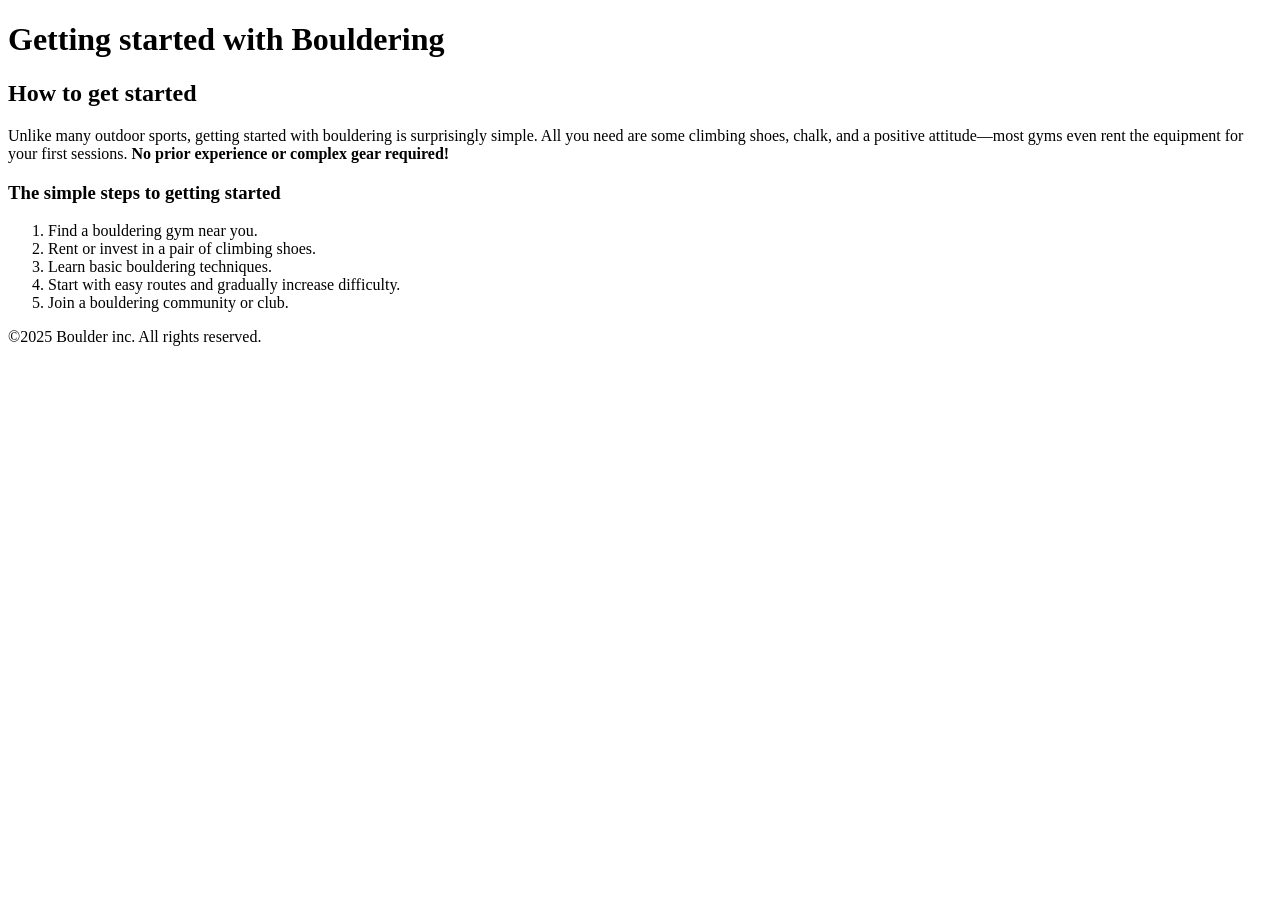
==== getting-started.html @ eef957f1 "second page added" ====
<!DOCTYPE html>
<html>
  <head>
    <title>Getting Started!</title>
  </head>
  <body>
    <header>
      <!-- Logo will go here -->
    </header>

    <main>
      <h1>Getting started with Bouldering</h1>

      <section>
        <h2>How to get started</h2>

        <p>Unlike many outdoor sports, getting started with bouldering is surprisingly simple. All you need are some climbing shoes, chalk, and a positive attitude—most gyms even rent the equipment for your first sessions. <strong>No prior experience or complex gear required!</strong></p>

        <h3>The simple steps to getting started</h3>
        <ol>
          <li>Find a bouldering gym near you.</li>
          <li>Rent or invest in a pair of climbing shoes.</li>
          <li>Learn basic bouldering techniques.</li>
          <li>Start with easy routes and gradually increase difficulty.</li>
          <li>Join a bouldering community or club.</li>
        </ol>
      </section>
  </main>

    <footer>
      <p>©2025 Boulder inc. All rights reserved.</p>
    </footer>
  </body>
</html>
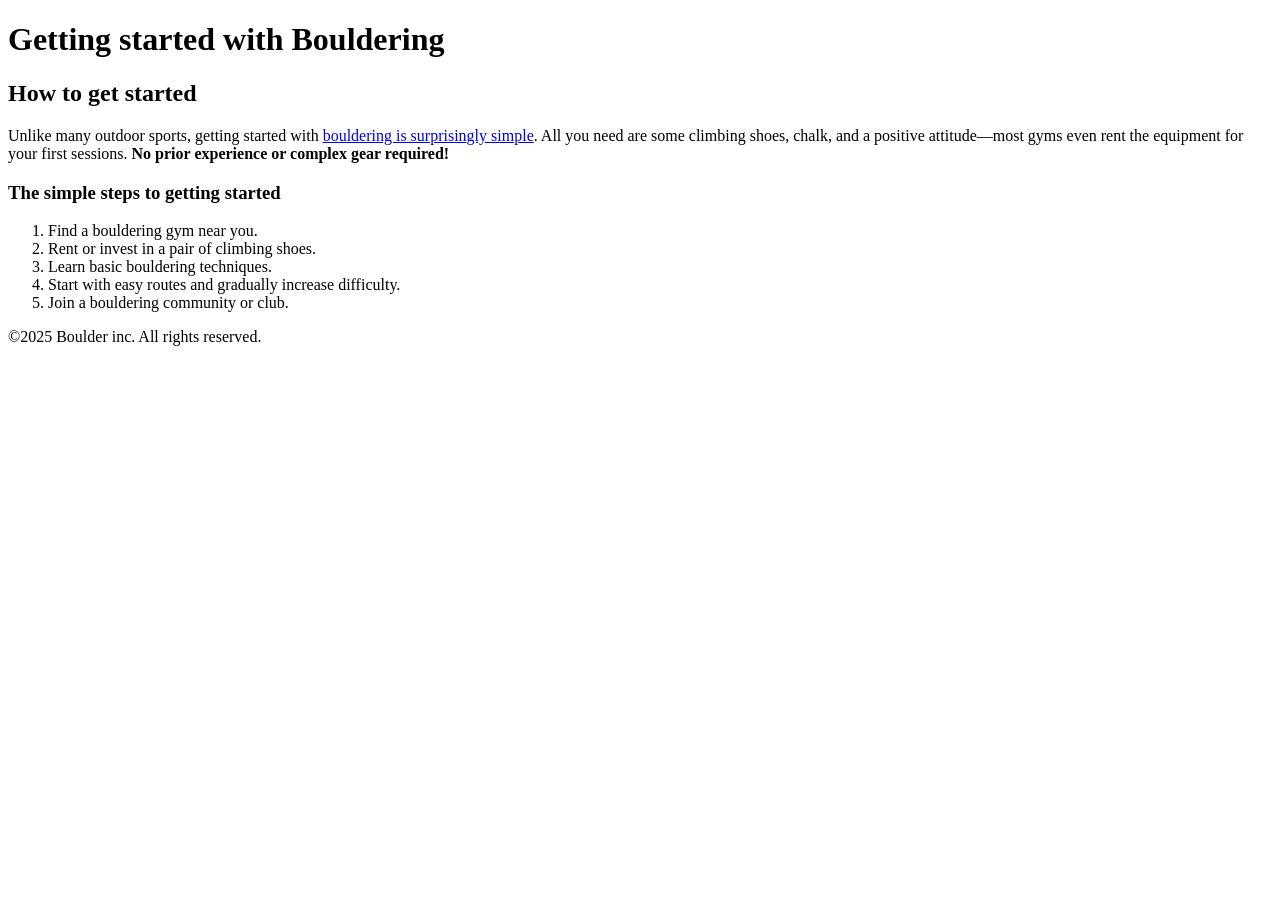
==== commit 4d08c177: "links to other pages" ====
--- a/getting-started.html
+++ b/getting-started.html
@@ -14,7 +14,7 @@
       <section>
         <h2>How to get started</h2>
 
-        <p>Unlike many outdoor sports, getting started with bouldering is surprisingly simple. All you need are some climbing shoes, chalk, and a positive attitude—most gyms even rent the equipment for your first sessions. <strong>No prior experience or complex gear required!</strong></p>
+        <p>Unlike many outdoor sports, getting started with <a href="index.html">bouldering is surprisingly simple</a>. All you need are some climbing shoes, chalk, and a positive attitude—most gyms even rent the equipment for your first sessions. <strong>No prior experience or complex gear required!</strong></p>
 
         <h3>The simple steps to getting started</h3>
         <ol>
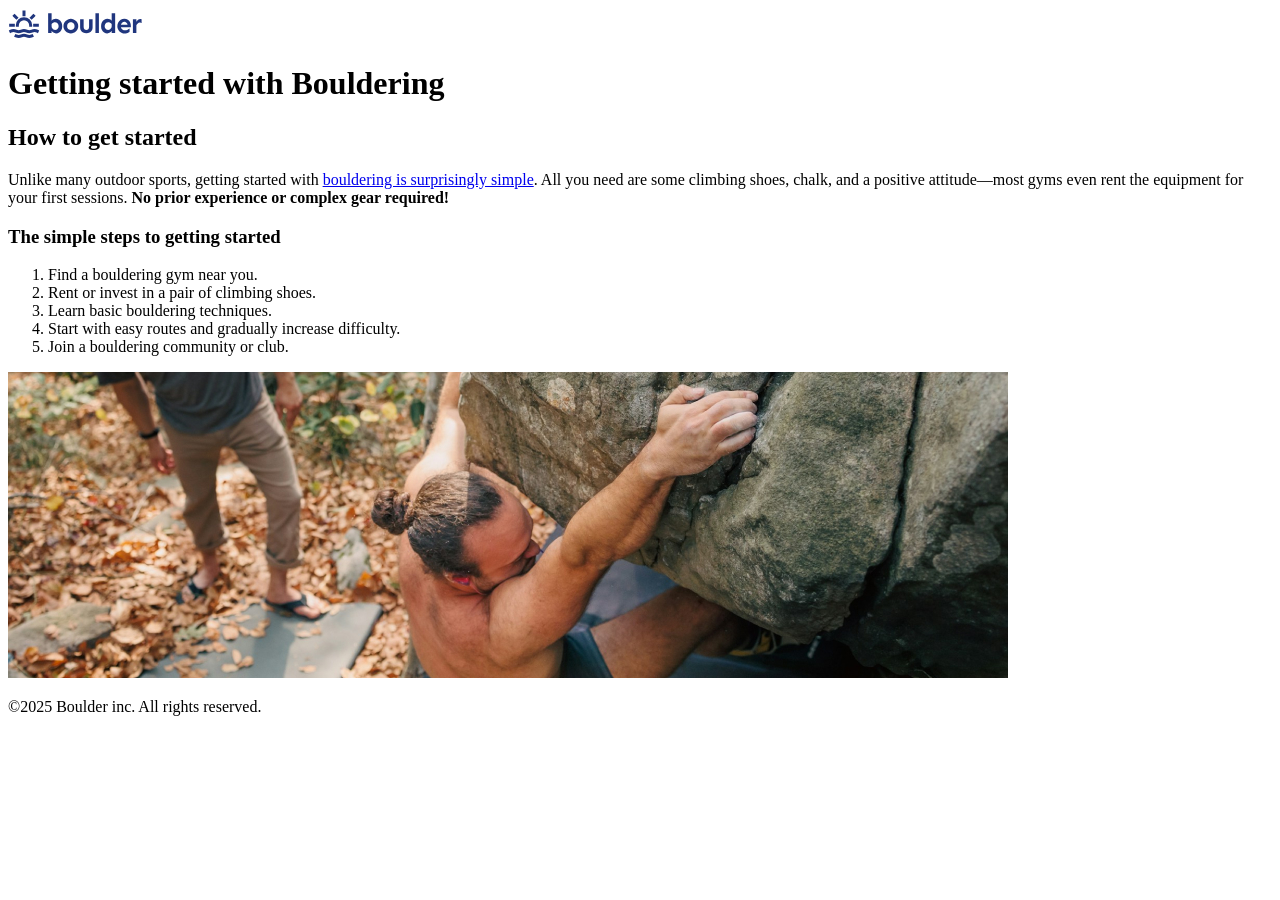
==== commit 3b1f6dbe: "images added" ====
--- a/getting-started.html
+++ b/getting-started.html
@@ -5,7 +5,7 @@
   </head>
   <body>
     <header>
-      <!-- Logo will go here -->
+      <img src="images/logo.svg" alt="Boulder inc." />
     </header>
 
     <main>
@@ -24,6 +24,8 @@
           <li>Start with easy routes and gradually increase difficulty.</li>
           <li>Join a bouldering community or club.</li>
         </ol>
+
+        <img src="images/getting-started-outdoors.jpg" alt="An overhead angle of a shirtless man climbing a boulder outdoors." />
       </section>
   </main>
 
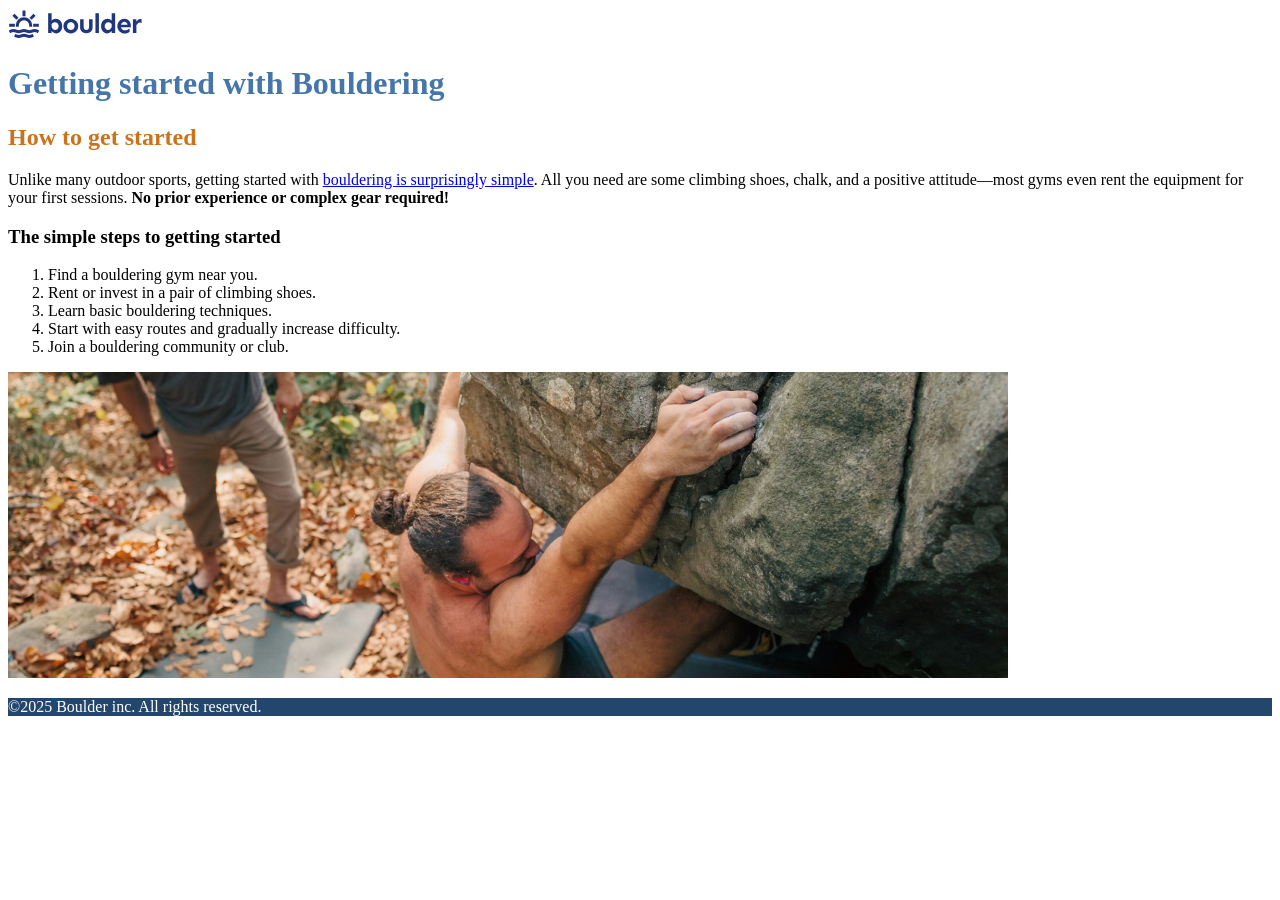
==== commit 1cd03d25: "colors owo" ====
--- a/getting-started.html
+++ b/getting-started.html
@@ -2,6 +2,7 @@
 <html>
   <head>
     <title>Getting Started!</title>
+    <link href="css/style.css" rel="stylesheet" />
   </head>
   <body>
     <header>
--- a/css/style.css
+++ b/css/style.css
@@ -0,0 +1,12 @@
+h1 {
+  color: #4676A9;
+}
+
+h2 {
+  color: #CB731C;
+}
+
+footer {
+  color: #FFFFFF;
+  background-color: #22466C;
+}
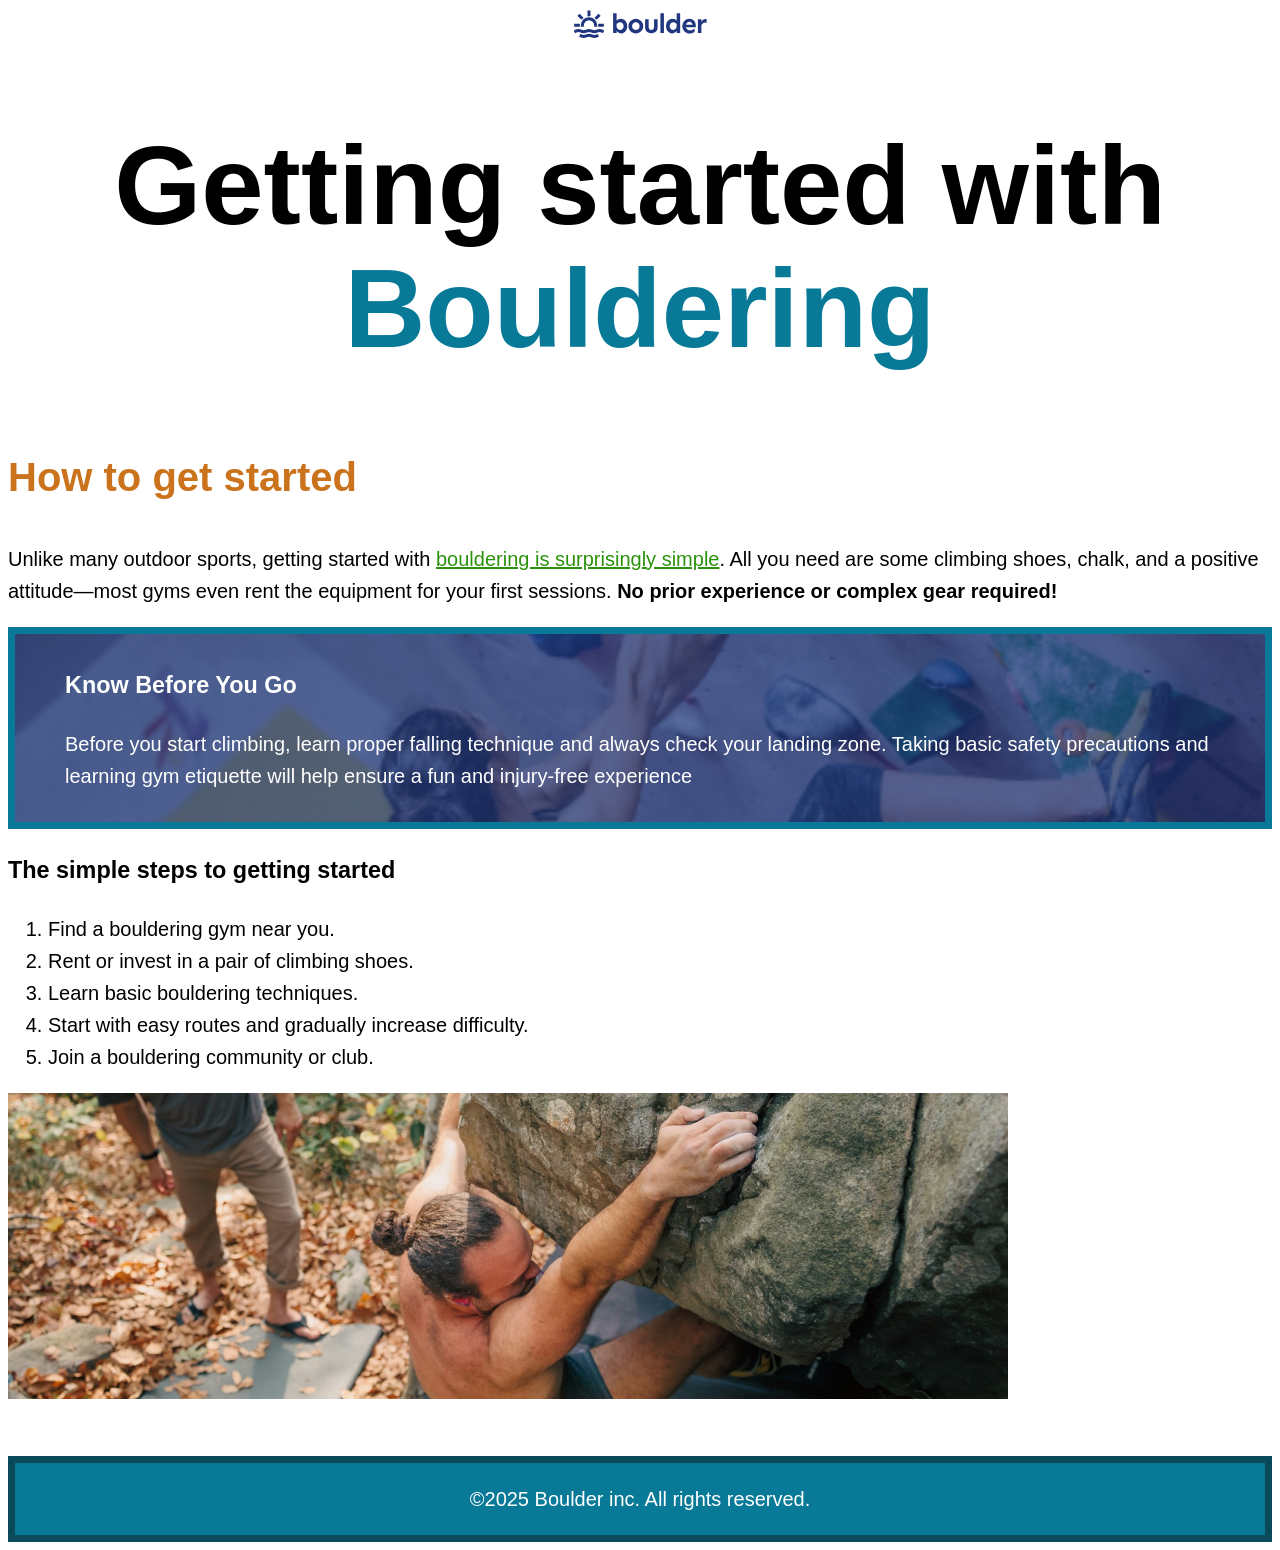
==== commit aff58eeb: "para bailar la bamba se necesita" ====
--- a/getting-started.html
+++ b/getting-started.html
@@ -10,12 +10,17 @@
     </header>
 
     <main>
-      <h1>Getting started with Bouldering</h1>
+      <h1>Getting started with <span class="teal-text">Bouldering</span></h1>
 
       <section>
         <h2>How to get started</h2>
 
         <p>Unlike many outdoor sports, getting started with <a href="index.html">bouldering is surprisingly simple</a>. All you need are some climbing shoes, chalk, and a positive attitude—most gyms even rent the equipment for your first sessions. <strong>No prior experience or complex gear required!</strong></p>
+
+        <div class="climber-bg"> 
+          <h3>Know Before You Go</h2>
+          <p>Before you start climbing, learn proper falling technique and always check your landing zone. Taking basic safety precautions and learning gym etiquette will help ensure a fun and injury-free experience</p>
+        </div>
 
         <h3>The simple steps to getting started</h3>
         <ol>
@@ -30,7 +35,7 @@
       </section>
   </main>
 
-    <footer>
+    <footer class="teal-bg">
       <p>©2025 Boulder inc. All rights reserved.</p>
     </footer>
   </body>
--- a/css/style.css
+++ b/css/style.css
@@ -1,12 +1,62 @@
+body {
+  font-family: sans-serif;
+  font-size: 1.25rem;
+  line-height: 1.6;
+}
+
 h1 {
-  color: #4676A9;
+  font-size: 7rem;
+  font-family: sans-serif;
+  text-align: center;
+  line-height: 1.1;
 }
 
 h2 {
+  font-size: 2.5rem;
   color: #CB731C;
 }
 
+header {
+  text-align: center;
+}
+
+section {
+  margin-block: 3rem;
+}
+
+.teal-bg {
+  border: solid 7px #0B4A5A;
+  color: #FFFFFF;
+  background-color: #087A98;
+  padding-inline: 20px;
+  padding-block: 0px;
+}
+
 footer {
-  color: #FFFFFF;
-  background-color: #22466C;
+  text-align: center;
 }
+
+.teal-text {
+  color: #087A98; 
+}
+
+a {
+  color: #2B930B;
+}
+
+a:hover,
+a:focus-visible {
+  color: #5F9B9F;
+}
+
+.climber-bg {
+  background-image: url("../images/simple-steps.jpg");
+  background-size: cover;
+  background-position: center;
+  color: white;
+  padding-inline: 50px;
+  padding-block: 10px;
+  border: solid 7px #087A98;
+}
+
+
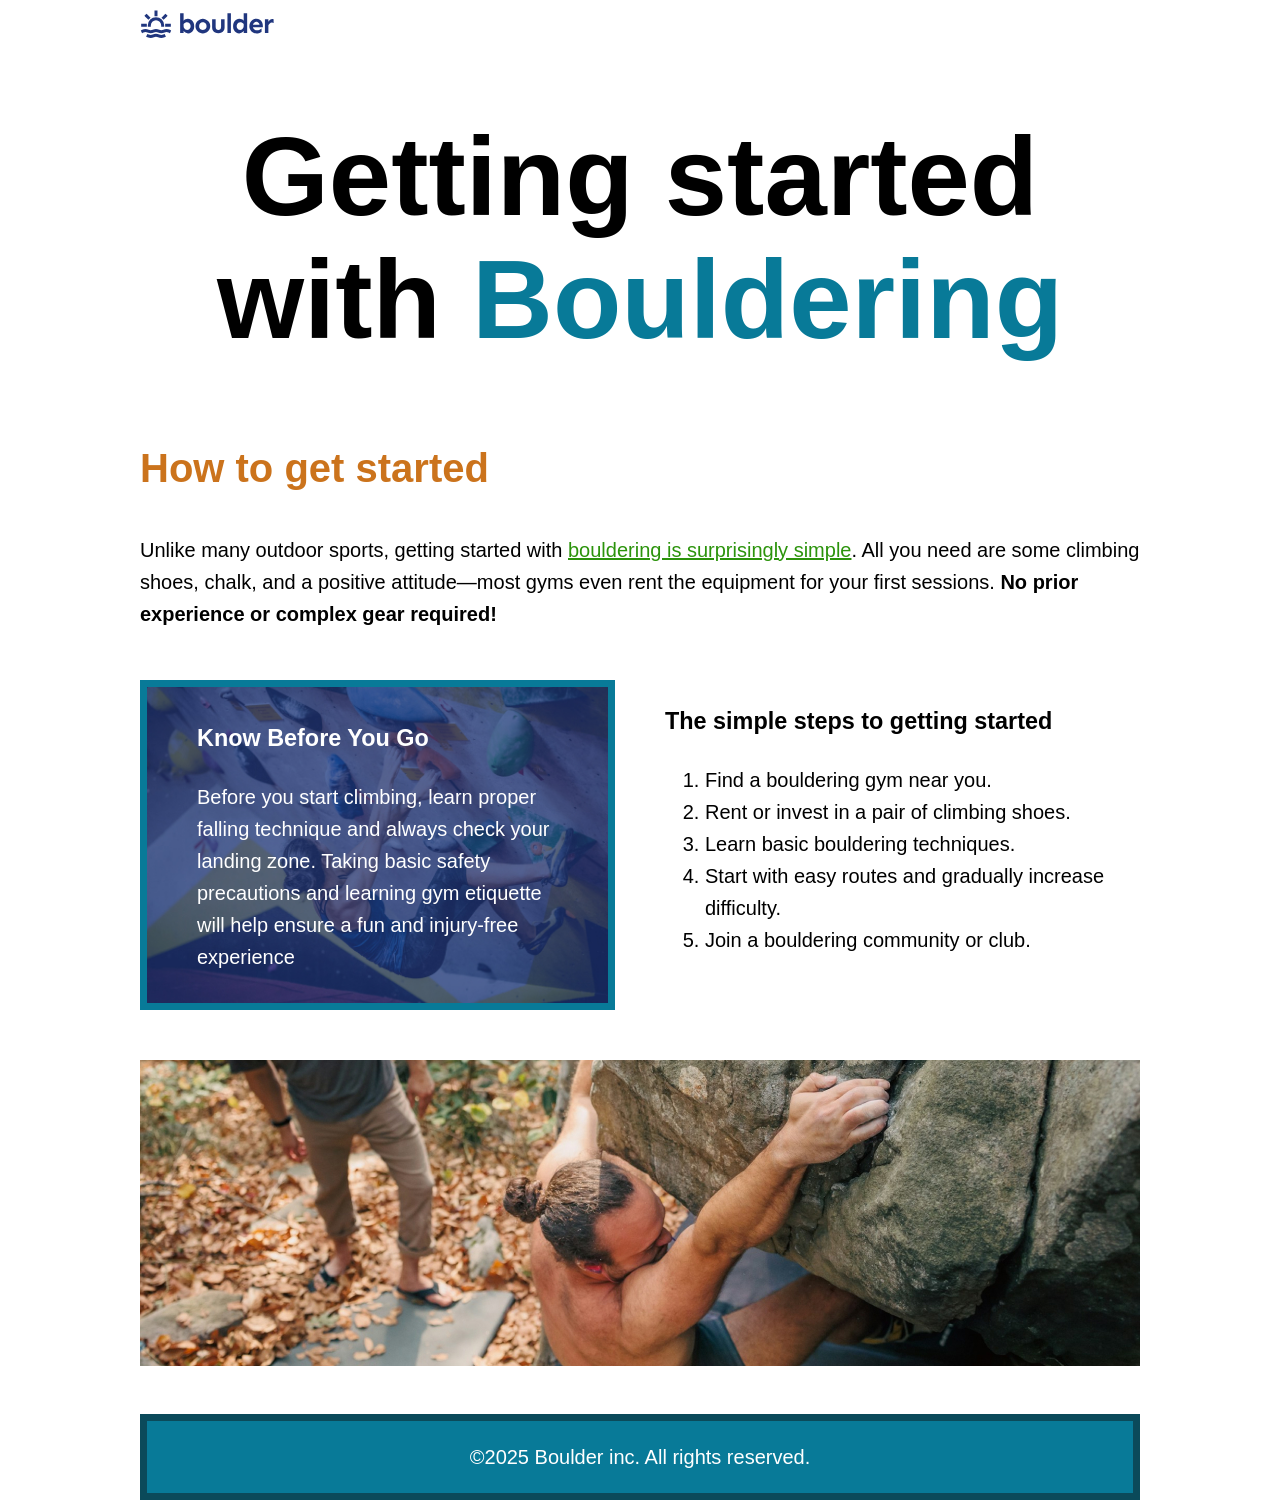
==== commit 6216e473: "malanga" ====
--- a/getting-started.html
+++ b/getting-started.html
@@ -5,38 +5,46 @@
     <link href="css/style.css" rel="stylesheet" />
   </head>
   <body>
-    <header>
-      <img src="images/logo.svg" alt="Boulder inc." />
-    </header>
+    <div class="wrapper">
+      <header>
+        <img src="images/logo.svg" alt="Boulder inc." />
+      </header>
 
-    <main>
-      <h1>Getting started with <span class="teal-text">Bouldering</span></h1>
+      <main>
+        <h1>Getting started with <span class="teal-text">Bouldering</span></h1>
 
-      <section>
-        <h2>How to get started</h2>
+        <section>
+          <h2>How to get started</h2>
 
-        <p>Unlike many outdoor sports, getting started with <a href="index.html">bouldering is surprisingly simple</a>. All you need are some climbing shoes, chalk, and a positive attitude—most gyms even rent the equipment for your first sessions. <strong>No prior experience or complex gear required!</strong></p>
+          <p>Unlike many outdoor sports, getting started with <a href="index.html">bouldering is surprisingly simple</a>. All you need are some climbing shoes, chalk, and a positive attitude—most gyms even rent the equipment for your first sessions. <strong>No prior experience or complex gear required!</strong></p>
 
-        <div class="climber-bg"> 
-          <h3>Know Before You Go</h2>
-          <p>Before you start climbing, learn proper falling technique and always check your landing zone. Taking basic safety precautions and learning gym etiquette will help ensure a fun and injury-free experience</p>
-        </div>
+          <div class="twoColumnLayout">
 
-        <h3>The simple steps to getting started</h3>
-        <ol>
-          <li>Find a bouldering gym near you.</li>
-          <li>Rent or invest in a pair of climbing shoes.</li>
-          <li>Learn basic bouldering techniques.</li>
-          <li>Start with easy routes and gradually increase difficulty.</li>
-          <li>Join a bouldering community or club.</li>
-        </ol>
+            <div class="climber-bg"> 
+              <h3>Know Before You Go</h2>
+              <p>Before you start climbing, learn proper falling technique and always check your landing zone. Taking basic safety precautions and learning gym etiquette will help ensure a fun and injury-free experience</p>
+            </div>
 
-        <img src="images/getting-started-outdoors.jpg" alt="An overhead angle of a shirtless man climbing a boulder outdoors." />
-      </section>
-  </main>
+            <div>
+              <h3>The simple steps to getting started</h3>
+              <ol>
+                <li>Find a bouldering gym near you.</li>
+                <li>Rent or invest in a pair of climbing shoes.</li>
+                <li>Learn basic bouldering techniques.</li>
+                <li>Start with easy routes and gradually increase difficulty.</li>
+                <li>Join a bouldering community or club.</li>
+              </ol>
+            </div>
 
-    <footer class="teal-bg">
-      <p>©2025 Boulder inc. All rights reserved.</p>
-    </footer>
+          </div>
+
+          <img src="images/getting-started-outdoors.jpg" alt="An overhead angle of a shirtless man climbing a boulder outdoors." />
+        </section>
+      </main>
+
+      <footer class="teal-bg">
+        <p>©2025 Boulder inc. All rights reserved.</p>
+      </footer>
+    </div>
   </body>
 </html>
--- a/css/style.css
+++ b/css/style.css
@@ -1,3 +1,12 @@
+* {
+  box-sizing: border-box;
+}
+
+img {
+  display: block;
+  max-inline-size: 100%;
+}
+
 body {
   font-family: sans-serif;
   font-size: 1.25rem;
@@ -17,11 +26,17 @@
 }
 
 header {
-  text-align: center;
+  display: flex;
+  justify-content: space-between;
 }
 
 section {
   margin-block: 3rem;
+}
+
+.wrapper {
+  max-inline-size: 1000px;
+  margin-inline: auto;
 }
 
 .teal-bg {
@@ -59,4 +74,18 @@
   border: solid 7px #087A98;
 }
 
+.twoColumnLayout {
+  display: grid;
+  gap: 50px;
+  grid-template-columns: 1fr 1fr;
+  margin-block: 50px;
+}
+.primary-navigation ul {
+  display: flex;
+  gap: 30px;
+  list-style: none;
+  padding: 0px;
+  margin: 0px;
+}
 
+
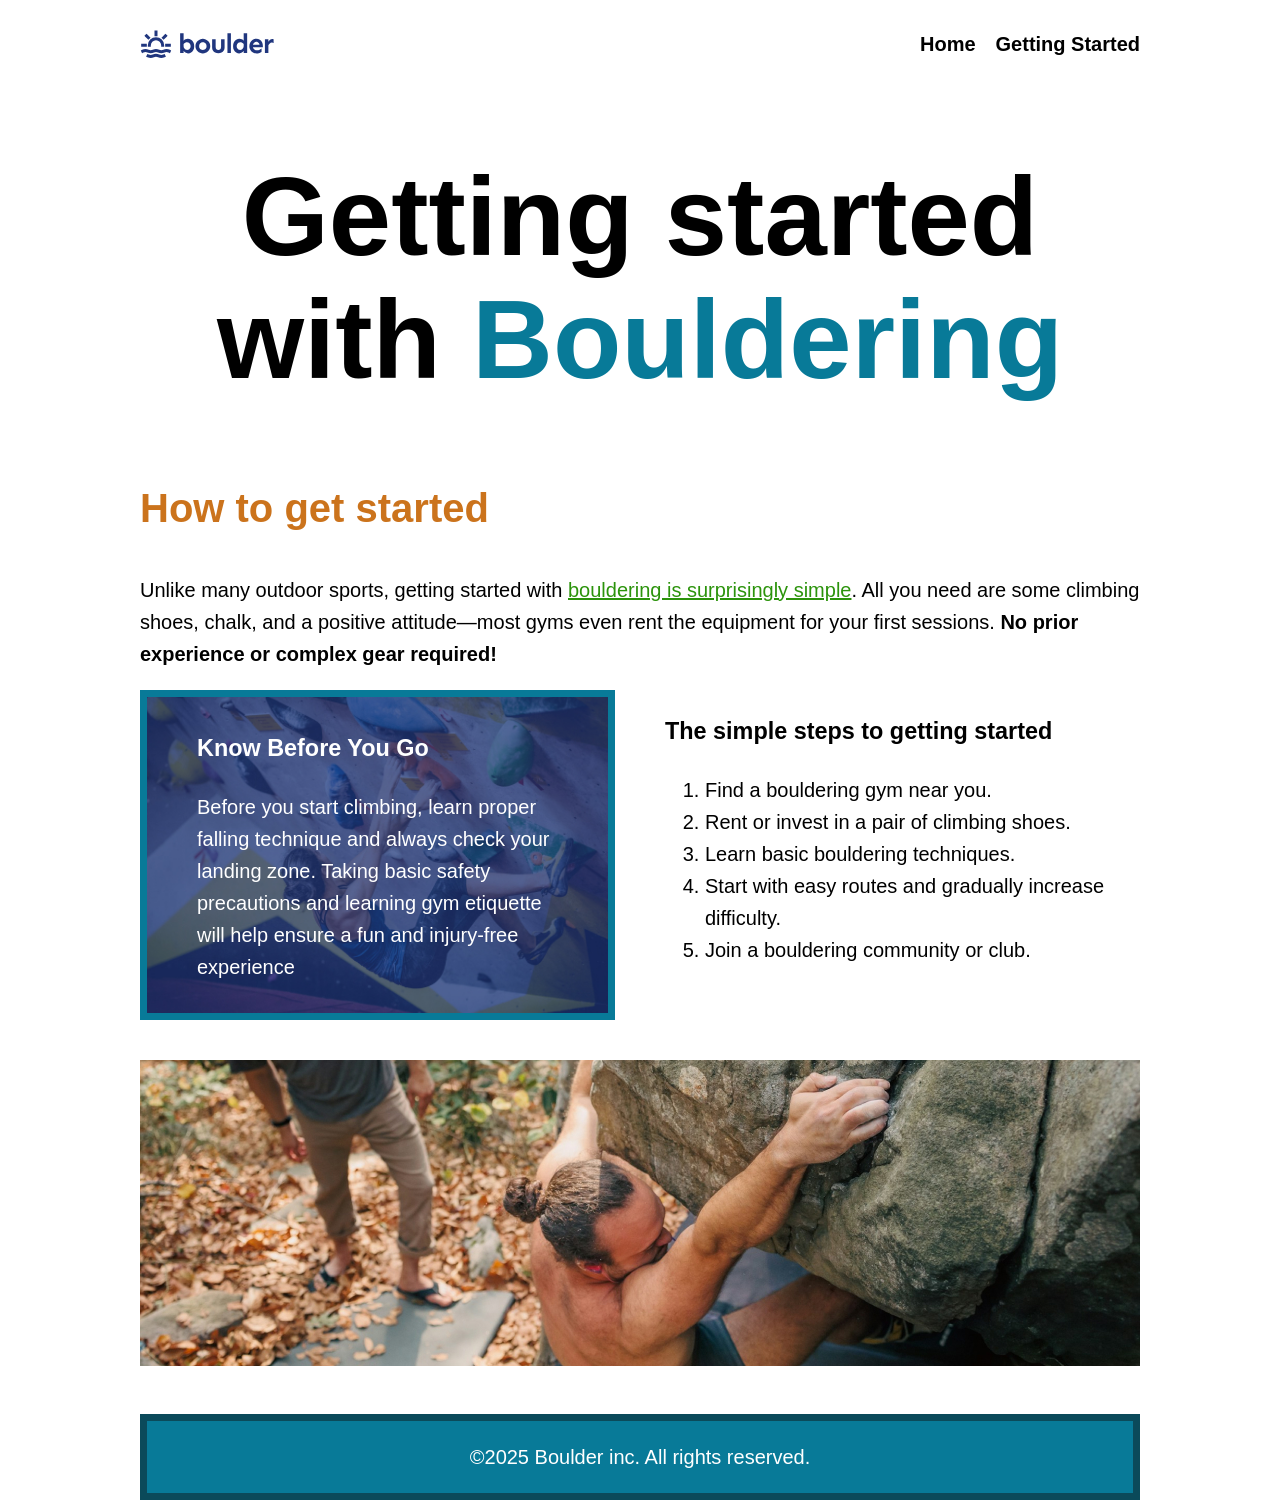
==== commit 9f630fc9: "termine caralho >:D" ====
--- a/getting-started.html
+++ b/getting-started.html
@@ -7,7 +7,16 @@
   <body>
     <div class="wrapper">
       <header>
+
         <img src="images/logo.svg" alt="Boulder inc." />
+
+        <nav class="primary-navigation">
+          <ul>
+            <li><a href="index.html">Home</a></li>
+            <li><a href="getting-started.html">Getting Started</a></li>
+          </ul>
+        </nav>
+
       </header>
 
       <main>
--- a/css/style.css
+++ b/css/style.css
@@ -77,15 +77,33 @@
 .twoColumnLayout {
   display: grid;
   gap: 50px;
-  grid-template-columns: 1fr 1fr;
-  margin-block: 50px;
-}
-.primary-navigation ul {
-  display: flex;
-  gap: 30px;
-  list-style: none;
-  padding: 0px;
-  margin: 0px;
+  @media (width > 600px) {
+    grid-template-columns: 1fr 1fr;
+  }
 }
 
+.primary-navigation ul {
+  list-style: none;
+  display: flex;
+  gap: 20px;
+}
 
+.primary-navigation a {
+  color: black;
+  font-weight: bold;
+  text-decoration: none;
+}
+
+.primary-navigation a:hover,
+.primary-navigation a:focus-visible {
+  color: #5F9B9F;
+}
+
+section .teal-bg {
+  margin-block-start: 40px;
+}
+
+section img {
+  margin-block-start: 40px;
+}
+
